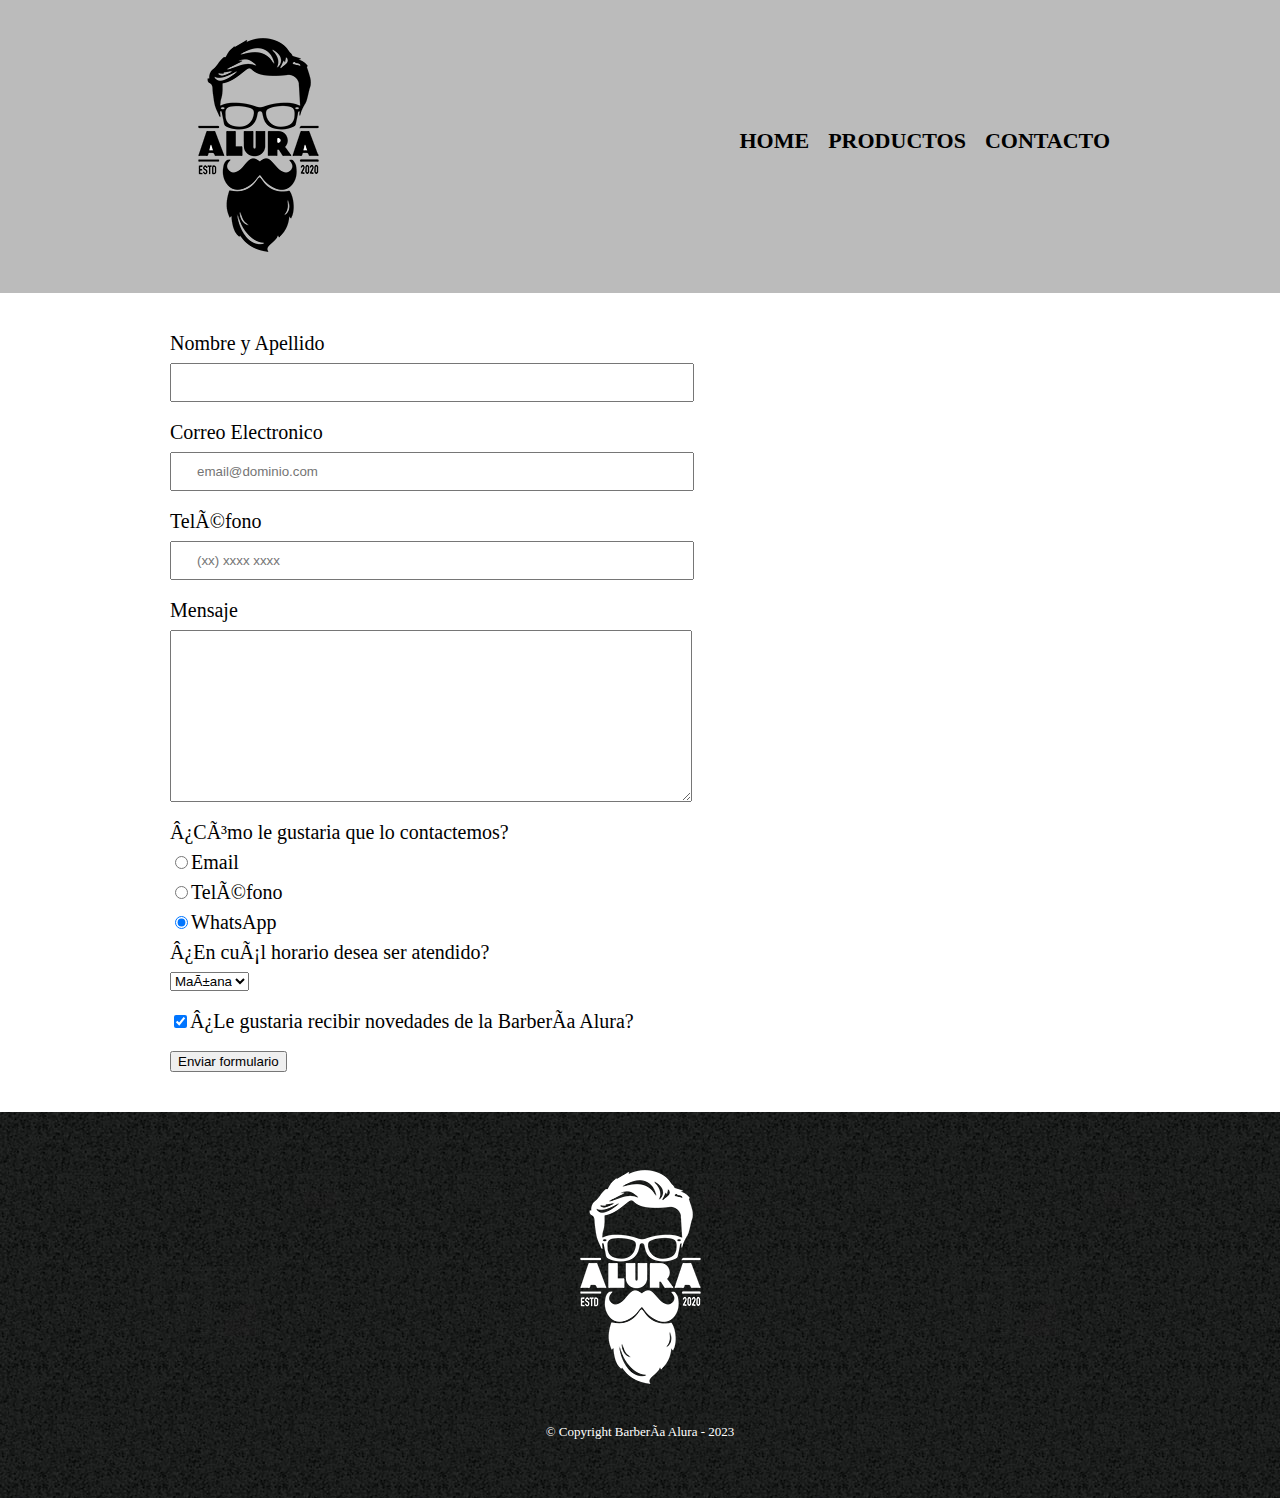
==== Primera_web/contacto.html @ 0186d60b "se hacen modificaciones" ====
<!DOCTYPE html>

<html lang="es">

    <head>
        <menta charset="UTF-8"></menta>
        <title>contacto</title>
        <link rel="stylesheet" href="css/reset.css" alt="Logo de la Barbería Alura">
        <link rel="stylesheet" href="css/style.css" alt="Logo de la Barbería Alura">
    </head>


    <body>

        <header>
            <div class="caja">
                <h1><img src="img/logo.png"></h1>
                <nav>
                    <ul>
                        <li><a href="index.html">HOME</a></li>
                        <li><a href="productos.html">PRODUCTOS</a></li>
                        <li><a href="contacto.html">CONTACTO</a></li>
                    </ul>
                </nav>
            </div>
        </header>

        <main>
            <form>
                <label for="nombreapellido">Nombre y Apellido</label>
                <input type="text" id="nombreapellido" class="input-padron" required>

                <label for="correoelectronico">Correo Electronico</label>
                <input type="email" id="correoelectronico" class="input-padron" required placeholder="email@dominio.com">

                <label for="telefono">Teléfono</label>
                <input type="tel" id="telefono" class="input-padron" required placeholder="(xx) xxxx xxxx">

                <label for="mensaje">Mensaje</label>
                <textarea cols="70" rows="10" id="mensaje" class="input-padron" required></textarea>

                <fieldset>
                    <legend>¿Cómo le gustaria que lo contactemos?</legend>

                    <label for="radio-email"><input type="radio" name="contacto" value="email" id="radio-email">Email</label>
                    <label for="radio-telefono"><input type="radio" name="contacto" value="telefono" id="radio-telefono">Teléfono</label>
                    <label for="radio-whatsapp"><input type="radio" name="contacto" value="whatsapp" id="radio-whatsapp" checked>WhatsApp</label>
                    
                </fieldset>

                <fieldset>
                    <legend>¿En cuál horario desea ser atendido?</legend>

                    <select>
                        <option>Mañana</option>
                        <option>Tarde</option>
                        <option>Noche</option>
                    </select>
                </fieldset>

                <label class="checkbox"><input type="checkbox" checked>¿Le gustaria recibir novedades de la Barbería Alura?</label>

                <input type="submit" value="Enviar formulario">
            </form>
        </main>

        <footer>
            <img src="img/logo-blanco.png">
            <p class="copyright">&copy Copyright Barbería Alura - 2023</p>
        </footer>

    </body>
</html>
---- Primera_web/css/style.css ----
header{
    background-color: #BBBBBB;
    padding: 20px 0;
}

.caja{
    width: 940px;
    position: relative;
    margin: 0 auto;
}

nav{
    position: absolute;
    top: 110px;
    right: 0;
}

nav li{
    display: inline;
    margin: 0 0 0 15px;
}

nav a{
    text-transform: uppercase;
    color: #000000;
    font-weight: bold;
    font-size: 22px;
    text-decoration: none;
}

nav a:hover{
    color: #c78c19;
    text-decoration: underline;
}

nav a:active{
    color: #088c19;
}

.productos{
    width: 940px;
    margin: 0 auto;
    padding: 50px;
}

.productos li{
    display: inline-block;
    text-align: center;
    width: 30%;
    vertical-align: top;
    margin:0 1.5%;
    padding: 30px 20px;
    box-sizing: border-box;
    border: 2px solid #000000;
    border-radius: 10px;
}

.productos li:hover{
    border-color: #c78c19;
}

.productos li:active{
    border-color: #088c19;
}

.productos li:hover h2{
    font-size: 33px;
}

.productos h2{
    font-size: 30px;
    font-weight: bold;
}

.producto-descripcion{
    font-size: 18px;
}

.producto-precio{
    font-size: 20px;
    font-weight: bold;
    margin-top: 10px;
}

footer{
    text-align: center;
    background: url(../img/bg.jpg);
    padding: 40px;
}

.copyright{
    color: #FFFFFF;
    font-size: 13px;
    margin: 20px;
}

main{
    width: 940px;
    margin: 0 auto;
}

form{
    margin: 40px 0;
}

form label, form legend{
    display: block;
    font-size: 20px;
    margin: 0 0 10px;
}

.input-padron{
    display: block;
    margin: 0 0 20px;
    padding: 10px 25px;
    width: 50%;
}

.checkbox{
    margin: 20px 0;
}
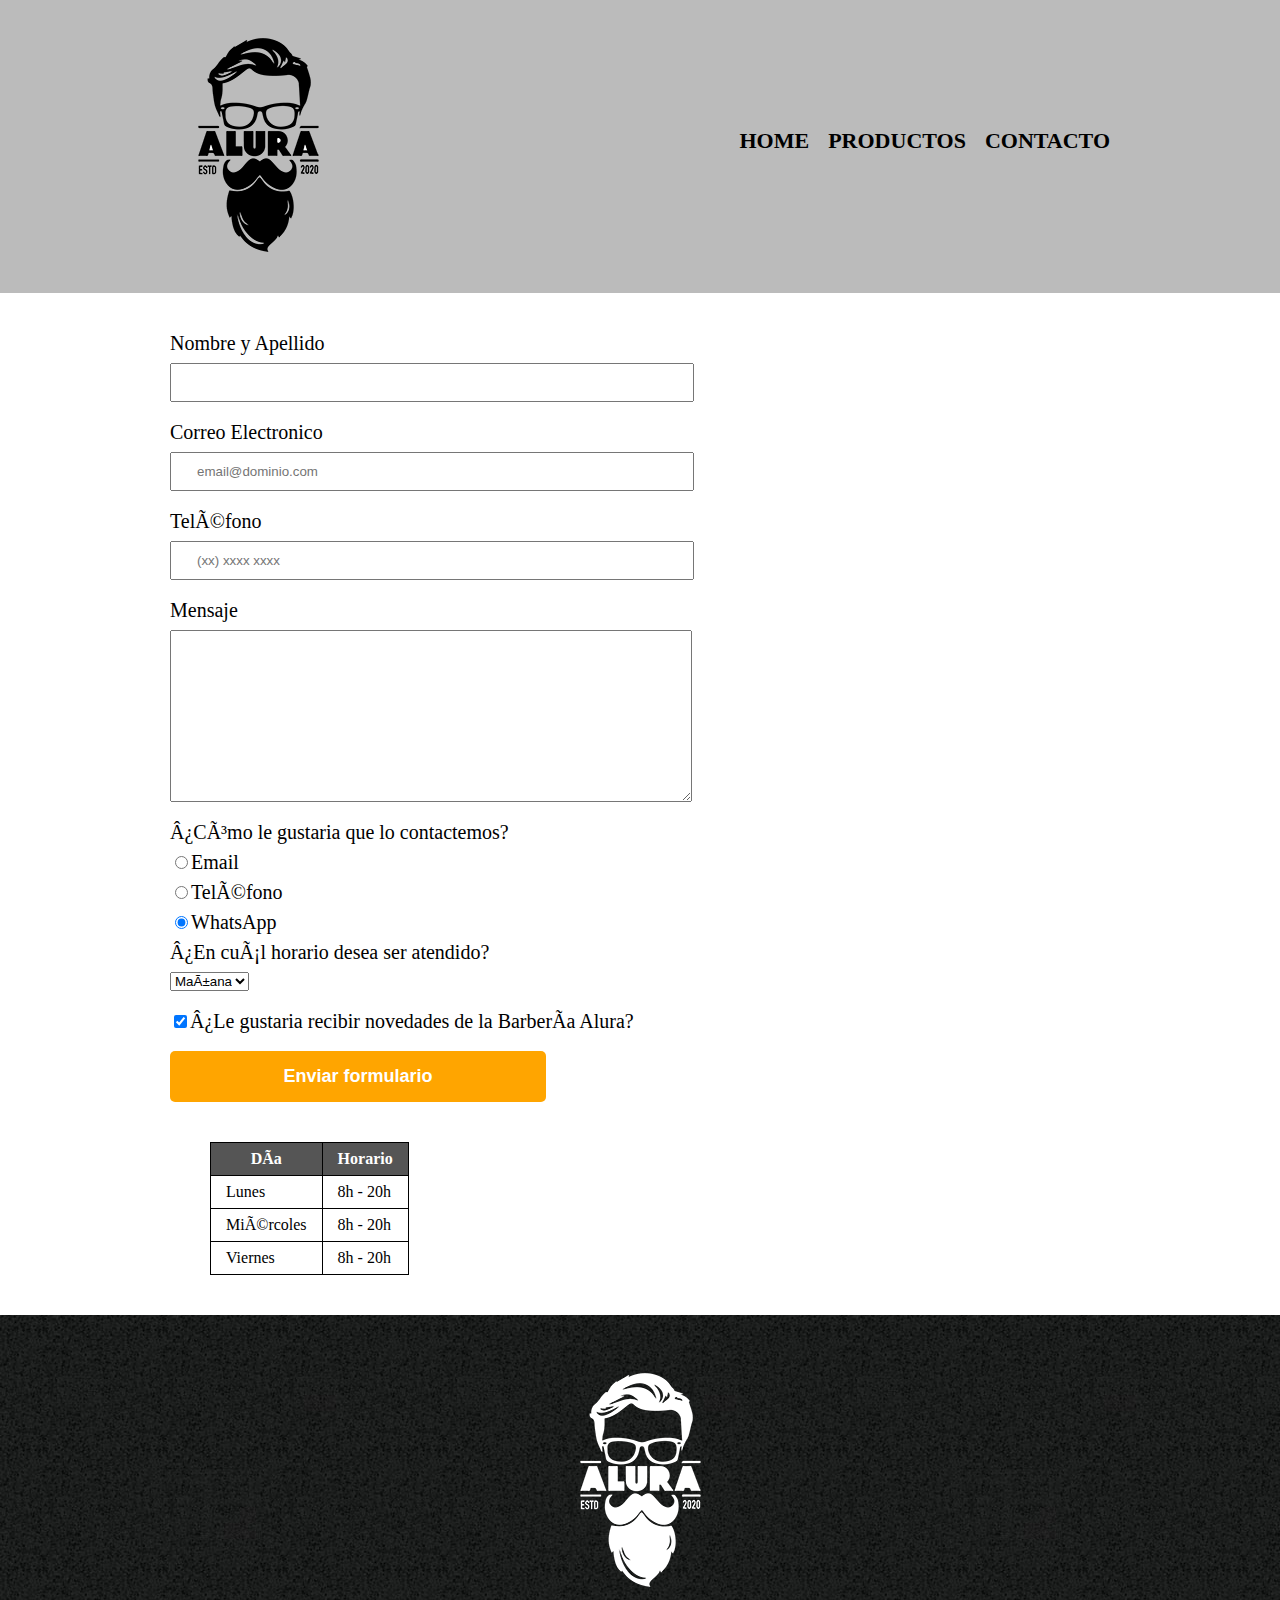
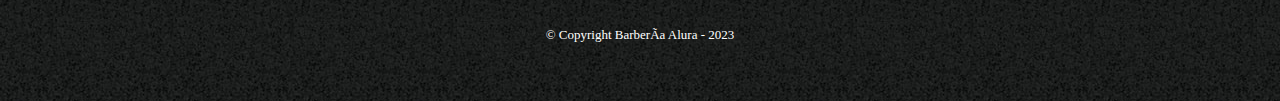
==== commit 3fad9568: "boton y tabla" ====
--- a/Primera_web/contacto.html
+++ b/Primera_web/contacto.html
@@ -60,8 +60,32 @@
 
                 <label class="checkbox"><input type="checkbox" checked>¿Le gustaria recibir novedades de la Barbería Alura?</label>
 
-                <input type="submit" value="Enviar formulario">
+                <input type="submit" value="Enviar formulario" class="enviar">
             </form>
+
+            <table>
+                <thead>
+                    <tr>
+                        <th>Día</th>
+                        <th>Horario</th>
+                    </tr>
+                </thead>
+                <tbody>
+                    <tr>
+                        <td>Lunes</td>
+                        <td>8h - 20h</td>
+                    </tr>
+                    <tr>
+                        <td>Miércoles</td>
+                        <td>8h - 20h</td>
+                    </tr>
+                    <tr>
+                        <td>Viernes</td>
+                        <td>8h - 20h</td>
+                    </tr>
+                </tbody>
+            </table>
+
         </main>
 
         <footer>
--- a/Primera_web/css/style.css
+++ b/Primera_web/css/style.css
@@ -118,4 +118,37 @@
 
 .checkbox{
     margin: 20px 0;
+}
+
+.enviar{
+    width: 40%;
+    padding: 15px 0;
+    font-size: 18px;
+    font-weight: bold;
+    color: white;
+    background: orange;
+    border: none;
+    border-radius: 5px;
+    transition: 1s all;
+    cursor: pointer;
+}
+
+.enviar:hover{
+    background: darkorange;
+    transform: scale(1.2);
+}
+
+table{
+    margin: 40px 40px;
+}
+
+thead{
+    background: #555555;
+    color: white;
+    font-weight: bold;
+}
+
+td, th{
+    border: 1px solid #000000;
+    padding: 8px 15px;
 }